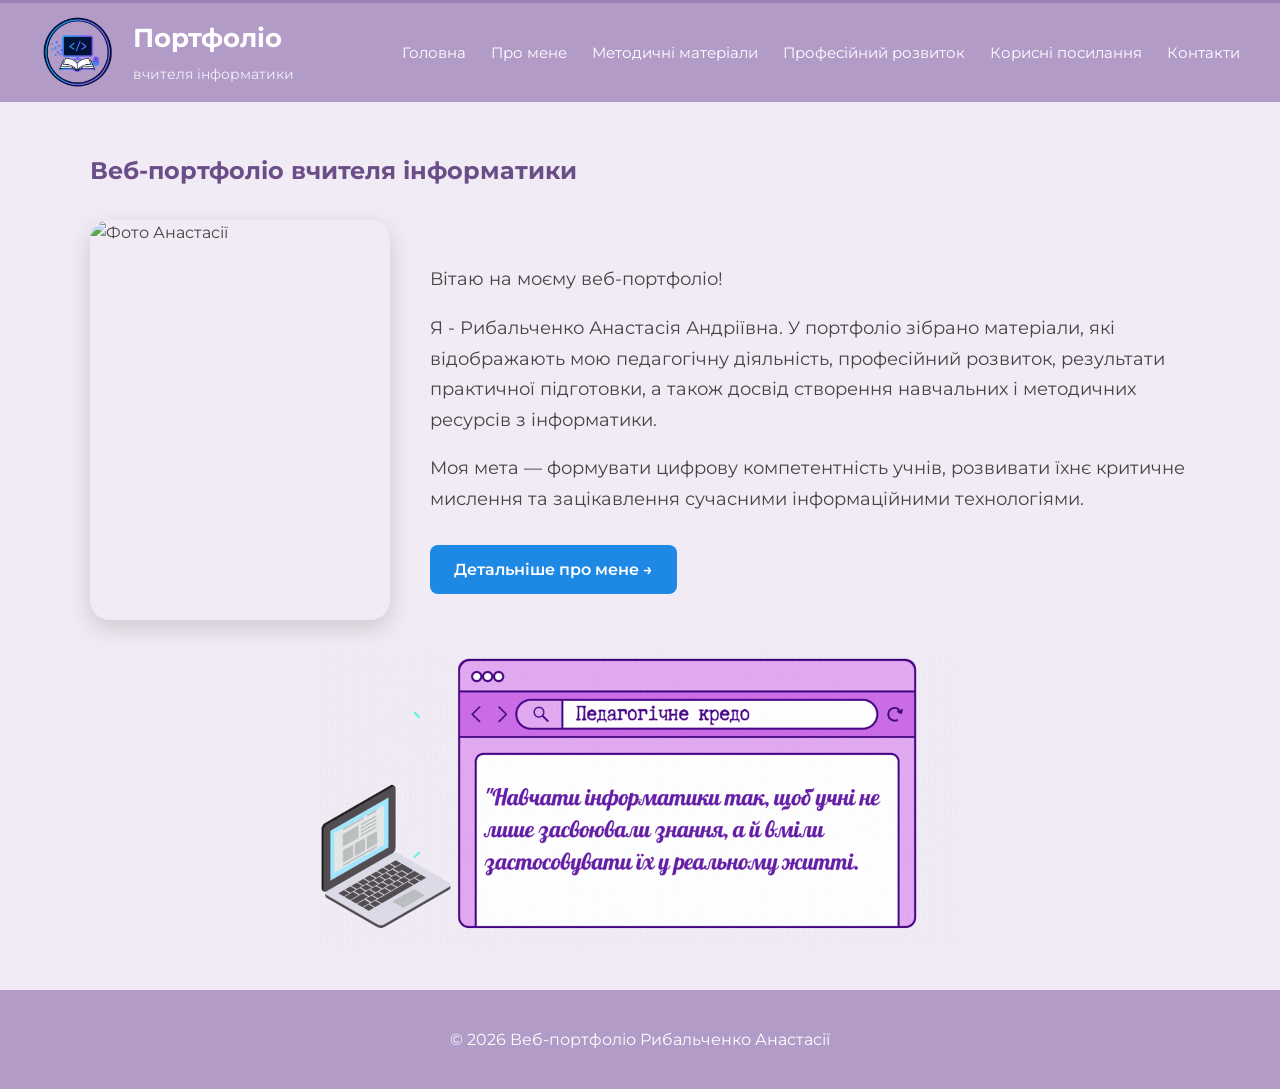
==== index.html @ 57e42044 "Add files via upload" ====
<!DOCTYPE html>
<html lang="uk">
<head>
    <meta charset="UTF-8">
    <meta name="viewport" content="width=device-width, initial-scale=1.0">
    <title>Веб-портфоліо майбутнього вчителя інформатики</title>

    <link href="https://fonts.googleapis.com/css2?family=Montserrat&family=Pliant&display=swap" rel="stylesheet">
    <link rel="stylesheet" href="style.css">
</head>

<body>

<header>
    <div class="header-container">

        <div class="logo-block">
            <img src="logo.png" alt="Логотип" class="logo">

            <div class="site-info">
                <h1>Портфоліо</h1>
                <p>вчителя інформатики</p>
            </div>
        </div>

        <nav>
            <ul>
                <li><a href="index.html">Головна</a></li>
                <li><a href="about.html">Про мене</a></li>
                <li><a href="materials.html">Методичні матеріали</a></li>
                <li class="dropdown">
                    <a href="skills.html">Професійний розвиток</a>
                    <ul class="dropdown-menu">
                        <li><a href="skills.html#practice">Педагогічна практика</a></li>
                        <li><a href="skills.html#selfstudy">Сертифікати і самоосвіта</a></li>
                    </ul>
                </li>
                <li><a href="links.html">Корисні посилання</a></li>
                <li><a href="contacts.html">Контакти</a></li>
            </ul>
        </nav>

    </div>
</header>


<section>
    <h2>Веб-портфоліо вчителя інформатики</h2>

    <div class="profile-container">

        <img src="1.jpg" alt="Фото Анастасії" class="profile-photo">

        <div class="profile-text">
            <p>Вітаю на моєму веб-портфоліо! </p>  
            <p>Я - Рибальченко Анастасія Андріївна. У портфоліо зібрано матеріали, які відображають мою 
            педагогічну діяльність, професійний розвиток, результати практичної підготовки, а також досвід 
            створення навчальних і методичних ресурсів з інформатики.
            </p>
            <p>
                Моя мета — формувати цифрову компетентність учнів,
                розвивати їхнє критичне мислення та зацікавлення
                сучасними інформаційними технологіями.
            </p>
            <a href="about.html" class="btn-about">Детальніше про мене →</a>
        </div>

    </div>
</section>
<div class="banner">
    <img src="1.gif" alt="Банер">
</div>

<footer>
    <p>© 2026 Веб-портфоліо Рибальченко Анастасії</p>
</footer>

<script src="script.js"></script>

</body>
</html>
---- style.css ----
body{
    margin:0;
    font-family:'Montserrat', sans-serif;
    background:#F0EBF4;
    line-height:1.6;
    color:#444;
}

/* HEADER */
header{
    background:#B39BC8;
    border-top:3px solid #9A7FB5;
    padding:12px 40px;
}

.header-container{
    max-width:1400px;
    margin:auto;
    display:flex;
    justify-content:space-between;
    align-items:center;
}

.logo-block{
    display:flex;
    align-items:center;
    gap:18px;
}

.logo{height:75px;}

.site-info h1{
    margin:0;
    color:#fff;
    font-size:26px;
}

.site-info p{
    margin:4px 0 0;
    color:rgba(255,255,255,.85);
    font-size:14px;
}

nav ul {
    display: flex;
    align-items: center;
    gap: 25px;
    list-style: none;
    margin: 0;
    padding: 0;
}

nav a{
    color:#fff;
    text-decoration:none;
    font-size:15px;
}

nav a:hover{
    color:#fff;
    transition:.3s;
    background:#8F74AC;
    border-radius:8px;
    padding:10px 5px;
}

/* CONTENT */
section{
    padding:30px 20px;
    max-width:1100px;
    margin:auto;
}

.banner{
    display: flex;
    justify-content: center;
}
.banner img{
    width: 50%;
    max-height: 300px;
    object-fit: cover;
    
}

h2{color:#6B4D88;}

p{line-height:1.7;}

/* PROFILE */
.profile-container{
    display:flex;
    align-items:center;
    gap:40px;
    margin-top:30px;
}

.profile-photo{
    width:300px;
    height:400px;
    object-fit:cover;
    border-radius:20px;
    box-shadow:0 8px 25px rgba(0,0,0,.15);
}

.profile-text{flex:1;}

.profile-text p{
    font-size:18px;
    margin-bottom:15px;
}

.btn-about{
    display:inline-block;
    margin-top:15px;
    padding:12px 24px;
    background:#1e88e5;
    color:#fff;
    text-decoration:none;
    border-radius:8px;
    font-weight:600;
    transition:.3s;
}

.btn-about:hover{
    background:#1565c0;
    transform:translateY(-2px);
}

/* ABOUT */
.about{
    max-width:1200px;
    margin:50px auto;
    padding:0 20px;
}

.about h2{
    text-align:center;
    margin-bottom:40px;
}

.about-container{
    display:flex;
    gap:30px;
    margin-bottom:40px;
    background:#fff;
    padding:25px;
    border-radius:15px;
    box-shadow:0 2px 10px rgba(0,0,0,.1);
}

.about-photo img{
    width:160px;
    border-radius:15px;
}

.about-text{flex:1;}

.info-blocks{
    display:grid;
    grid-template-columns:repeat(auto-fit,minmax(300px,1fr));
    gap:20px;
}

.card{
    background:#fff;
    padding:25px;
    border-radius:15px;
    box-shadow:0 2px 10px rgba(0,0,0,.1);
}

.card h3{margin-bottom:15px;}

.card ul{padding-left:20px;}

.card li{margin-bottom:8px;}

/* FOOTER */
footer{
    background:#B39BC8;
    text-align:center;
    padding:20px;
    margin-top:40px;
    color:#fff;
}

/* MOBILE */
@media(max-width:1000px){
    .header-container,
    .logo-block,
    .profile-container{
        flex-direction:column;
        text-align:center;
    }

    nav ul{
        flex-wrap:wrap;
        justify-content:center;
        gap:20px;
    }

    .site-info h1{font-size:24px;}

    .profile-photo{
        width:220px;
        height:300px;
    }

}
.dropdown{
    position:relative;
}

.dropdown-menu{
    position:absolute;
    top:100%;
    left:0;
    min-width:240px;
    background:#B39BC8;
    list-style:none;
    padding:10px 0;
    margin:0;
    border-radius:10px;
    display:none;
    z-index:1000;
}

.dropdown-menu li{
    width:100%;
}

.dropdown-menu a{
    display:block;
    padding:10px 15px;
    color:white;
    text-decoration:none;
}

.dropdown-menu a:hover{
    background:#8F74AC;
}

.dropdown:hover .dropdown-menu{
    display:block;
}
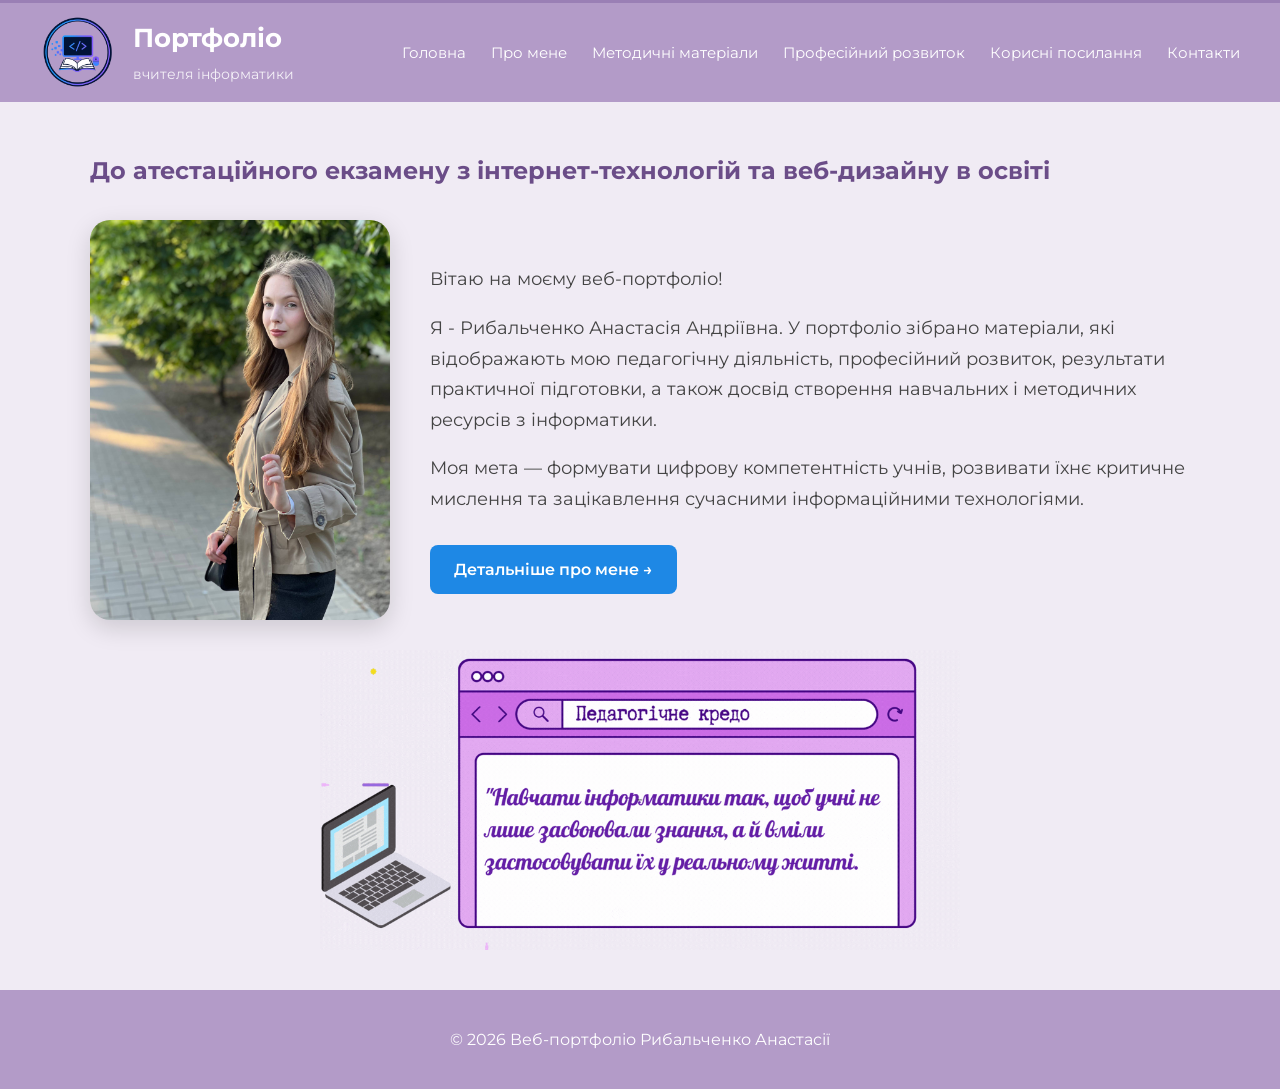
==== commit a5559b6b: "Update index.html" ====
--- a/index.html
+++ b/index.html
@@ -45,7 +45,7 @@
 
 
 <section>
-    <h2>Веб-портфоліо вчителя інформатики</h2>
+    <h2>До атестаційного екзамену з інтернет-технологій та веб-дизайну в освіті  </h2>
 
     <div class="profile-container">
 
@@ -78,4 +78,4 @@
 <script src="script.js"></script>
 
 </body>
-</html>+</html>
--- a/style.css
+++ b/style.css
@@ -6,7 +6,6 @@
     color:#444;
 }
 
-/* HEADER */
 header{
     background:#B39BC8;
     border-top:3px solid #9A7FB5;
@@ -79,6 +78,8 @@
     width: 50%;
     max-height: 300px;
     object-fit: cover;
+    height:auto;
+    display:block;
     
 }
 
@@ -86,7 +87,7 @@
 
 p{line-height:1.7;}
 
-/* PROFILE */
+
 .profile-container{
     display:flex;
     align-items:center;
@@ -126,7 +127,7 @@
     transform:translateY(-2px);
 }
 
-/* ABOUT */
+
 .about{
     max-width:1200px;
     margin:50px auto;
@@ -151,6 +152,7 @@
 .about-photo img{
     width:160px;
     border-radius:15px;
+    max-width:160px;
 }
 
 .about-text{flex:1;}
@@ -174,7 +176,7 @@
 
 .card li{margin-bottom:8px;}
 
-/* FOOTER */
+
 footer{
     background:#B39BC8;
     text-align:center;
@@ -183,7 +185,7 @@
     color:#fff;
 }
 
-/* MOBILE */
+
 @media(max-width:1000px){
     .header-container,
     .logo-block,
@@ -241,4 +243,4 @@
 
 .dropdown:hover .dropdown-menu{
     display:block;
-}+}
